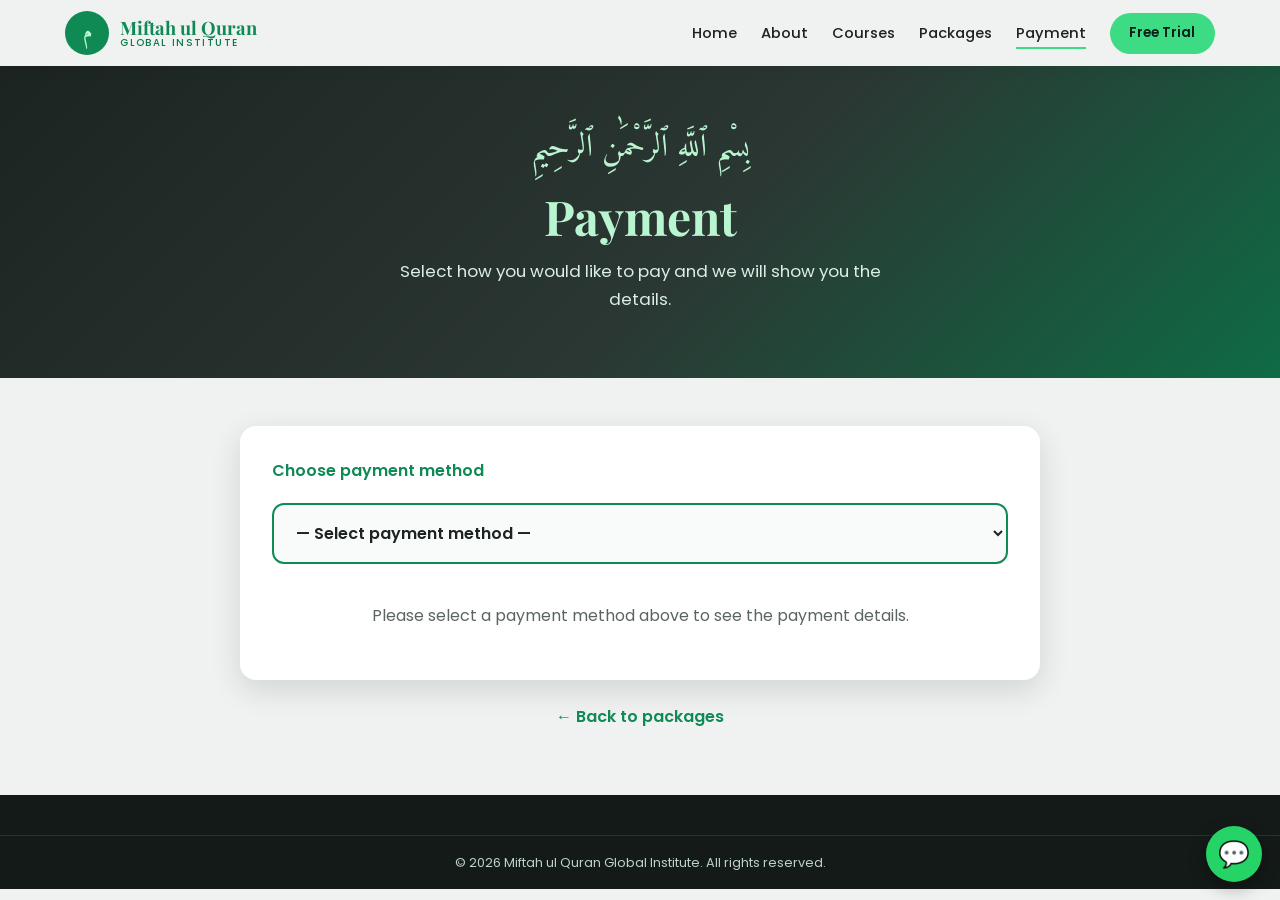
==== payment.html @ c9ca22b3 "Move payment to its own page with method dropdown (bank / Payoneer) Co-Authored-By: Claude Sonnet 5." ====
<!DOCTYPE html>
<html lang="en">
<head>
<meta charset="UTF-8">
<meta name="viewport" content="width=device-width, initial-scale=1">
<title>Payment — Miftah ul Quran Global Institute</title>
<meta name="description" content="Choose your payment method and get the payment details for Miftah ul Quran Global Institute.">
<link rel="preconnect" href="https://fonts.googleapis.com">
<link rel="preconnect" href="https://fonts.gstatic.com" crossorigin>
<link href="https://fonts.googleapis.com/css2?family=Amiri:wght@400;700&family=Poppins:wght@300;400;500;600;700&family=Playfair+Display:wght@600;700&display=swap" rel="stylesheet">
<link rel="stylesheet" href="style.css">
</head>
<body>

<header class="header" id="top">
  <div class="container nav">
    <a href="index.html" class="logo"><span class="logo-mark">م</span><span>Miftah ul Quran <small>Global Institute</small></span></a>
    <button class="burger" id="burger" aria-label="Menu" aria-expanded="false"><span></span><span></span><span></span></button>
    <nav id="menu">
      <a href="index.html#home">Home</a>
      <a href="index.html#about">About</a>
      <a href="index.html#courses">Courses</a>
      <a href="index.html#packages">Packages</a>
      <a href="payment.html" class="active">Payment</a>
      <a href="index.html#contact" class="btn btn-gold btn-sm">Free Trial</a>
    </nav>
  </div>
</header>

<section class="pay-hero">
  <div class="container">
    <p class="arabic">بِسْمِ ٱللَّهِ ٱلرَّحْمَٰنِ ٱلرَّحِيمِ</p>
    <h1>Payment</h1>
    <p class="lead">Select how you would like to pay and we will show you the details.</p>
  </div>
</section>

<section class="section pay-page">
  <div class="container narrow">

    <div class="pay-box">
      <label for="method">Choose payment method</label>
      <select id="method">
        <option value="">— Select payment method —</option>
        <option value="bank">🏦 Bank Account Transfer</option>
        <option value="payoneer">💳 Payoneer</option>
      </select>
      <p class="pay-hint" id="hint">Please select a payment method above to see the payment details.</p>

      <div class="pay-card detail" id="d-bank" hidden>
        <div class="pay-head"><span class="pay-ico">🏦</span><h3>Bank Account Transfer</h3></div>
        <p class="pay-sub">Send the amount to the account below, then send us the receipt on WhatsApp.</p>
        <dl>
          <div><dt>Bank Name</dt><dd><span>[Your Bank Name]</span></dd></div>
          <div><dt>Account Title</dt><dd><span>[Account Holder Name]</span><button class="copy-btn" type="button">Copy</button></dd></div>
          <div><dt>Account Number</dt><dd><span>[Your Account Number]</span><button class="copy-btn" type="button">Copy</button></dd></div>
          <div><dt>IBAN</dt><dd><span>[Your IBAN]</span><button class="copy-btn" type="button">Copy</button></dd></div>
          <div><dt>SWIFT / BIC</dt><dd><span>[Your SWIFT Code]</span><button class="copy-btn" type="button">Copy</button></dd></div>
          <div><dt>Branch</dt><dd><span>[Branch Name &amp; City]</span></dd></div>
        </dl>
      </div>

      <div class="pay-card detail" id="d-payoneer" hidden>
        <div class="pay-head"><span class="pay-ico">💳</span><h3>Payoneer</h3></div>
        <p class="pay-sub">Send the amount to the Payoneer account below, then send us the receipt on WhatsApp.</p>
        <dl>
          <div><dt>Account Name</dt><dd><span>[Your Name / Institute Name]</span><button class="copy-btn" type="button">Copy</button></dd></div>
          <div><dt>Payoneer Email</dt><dd><span>[your-payoneer-email@example.com]</span><button class="copy-btn" type="button">Copy</button></dd></div>
          <div><dt>Payoneer ID</dt><dd><span>[Your Payoneer ID]</span><button class="copy-btn" type="button">Copy</button></dd></div>
        </dl>
      </div>

      <a id="receipt" class="btn btn-gold receipt" href="#" target="_blank" rel="noopener" hidden>📤 Send Payment Receipt on WhatsApp</a>
    </div>

    <p class="back"><a href="index.html#packages">← Back to packages</a></p>
  </div>
</section>

<footer class="footer">
  <p class="copyright">© <span id="yr"></span> Miftah ul Quran Global Institute. All rights reserved.</p>
</footer>

<a class="wa" href="https://wa.me/923194499481" target="_blank" rel="noopener" aria-label="WhatsApp">💬</a>

<script src="pay.js"></script>
</body>
</html>
---- style.css ----
:root{--green:#0f8a55;--green-d:#1b2421;--green-m:#22b573;--mint:#e4efe9;--gold:#3ddc84;--gold-l:#b8f5d0;--cream:#eff2f1;--ink:#1c2321;--muted:#5a6561;--r:16px;--shadow:0 10px 30px rgba(27,36,33,.14)}
*{box-sizing:border-box;margin:0;padding:0}
html{scroll-behavior:smooth;scroll-padding-top:80px;overflow-x:hidden}
body{font-family:Poppins,sans-serif;color:var(--ink);background:var(--cream);line-height:1.65;overflow-x:hidden}
img,svg{max-width:100%}
a{color:inherit;text-decoration:none}
ul{list-style:none}
.container{width:min(1150px,92%);margin:auto}
.narrow{width:min(800px,92%)}
h1,h2,h3{font-family:'Playfair Display',serif;line-height:1.2}

.progress{position:fixed;top:0;left:0;height:4px;width:0;background:linear-gradient(90deg,var(--gold),var(--gold-l));z-index:100}

.topbar{background:var(--green-d);color:#d9eee2;font-size:.8rem;padding:.45rem 0}
.topbar .container{display:flex;gap:1.5rem;flex-wrap:wrap;justify-content:center}

.header{position:sticky;top:0;z-index:50;background:rgba(239,242,241,.96);backdrop-filter:blur(8px);box-shadow:0 2px 14px rgba(0,0,0,.07)}
.nav{display:flex;align-items:center;justify-content:space-between;padding:.7rem 0}
.logo{display:flex;align-items:center;gap:.7rem;font-family:'Playfair Display',serif;font-weight:700;color:var(--green);font-size:1.15rem;line-height:1.1}
.logo small{display:block;font-family:Poppins;font-size:.62rem;font-weight:500;color:var(--gold);letter-spacing:.14em;text-transform:uppercase}
.logo-mark{display:grid;place-items:center;width:44px;height:44px;border-radius:50%;background:var(--green);color:var(--gold-l);font-family:Amiri,serif;font-size:1.3rem;animation:glow 3s ease-in-out infinite}
nav{display:flex;align-items:center;gap:1.5rem;font-weight:500;font-size:.92rem}
nav a:not(.btn){position:relative}
nav a:not(.btn)::after{content:"";position:absolute;left:0;bottom:-4px;height:2px;width:0;background:var(--gold);transition:width .3s}
nav a:not(.btn):hover::after,nav a.active::after{width:100%}
.burger{display:none;background:none;border:0;cursor:pointer;padding:6px}
.burger span{display:block;width:26px;height:3px;background:var(--green);margin:5px 0;border-radius:2px}

.btn{display:inline-block;padding:.85rem 1.7rem;border-radius:50px;font-weight:600;border:2px solid transparent;cursor:pointer;font-family:inherit;font-size:.95rem;transition:.25s}
.btn-sm{padding:.45rem 1.1rem;font-size:.85rem}
.btn-gold{background:var(--gold);color:#0a2016}
.btn-gold:hover{background:var(--gold-l);transform:translateY(-3px);box-shadow:0 8px 18px rgba(61,220,132,.4)}
.btn-green{background:var(--green);color:#fff}
.btn-green:hover{background:var(--green-d);transform:translateY(-3px)}
.btn-outline{border-color:#fff;color:#fff}
.btn-outline:hover{background:#fff;color:var(--green)}
.btn-outline-g{border-color:var(--green);color:var(--green)}
.btn-outline-g:hover{background:var(--green);color:#fff}
.pulse{animation:ring 2.2s infinite}

.hero{position:relative;overflow:hidden;color:#fff;padding:5rem 0 7rem;background:
  repeating-linear-gradient(45deg,rgba(255,255,255,.035) 0 2px,transparent 2px 26px),
  linear-gradient(120deg,#1b2421,#2c3733,#0f6b45,#1b2421);background-size:auto,300% 300%;animation:bg 14s ease infinite}
.stars{position:absolute;inset:0;pointer-events:none}
.stars i{position:absolute;width:var(--s);height:var(--s);background:var(--gold-l);border-radius:50%;opacity:0;animation:twinkle var(--d) ease-in-out infinite;animation-delay:var(--w)}
.hero-grid{position:relative;display:grid;grid-template-columns:1.1fr .9fr;gap:2rem;align-items:center}
.arabic{font-family:Amiri,serif;font-size:2rem;color:var(--gold-l);margin-bottom:.8rem}
.hero h1{font-size:clamp(2.3rem,5vw,3.9rem)}
.shine{background:linear-gradient(100deg,var(--gold) 20%,#eafff2 45%,var(--gold) 70%);background-size:250% 100%;-webkit-background-clip:text;background-clip:text;color:transparent;animation:shine 4s linear infinite}
.lead{margin:1.2rem 0 1.8rem;font-size:1.05rem;max-width:520px;color:#dcefe4}
.hero-btns{display:flex;gap:1rem;flex-wrap:wrap}
.hero-stats{display:flex;gap:2.4rem;margin-top:2.5rem;flex-wrap:wrap}
.hero-stats li{font-size:1.8rem;color:var(--gold-l);font-family:'Playfair Display',serif;font-weight:700}
.hero-stats span{display:block;font-size:.85rem;color:#cfe3d6;font-family:Poppins;font-weight:400}

.hero-art{position:relative;display:grid;place-items:center;min-height:380px}
.rings i{position:absolute;left:50%;top:50%;border:2px solid rgba(184,245,208,.35);border-radius:50%;transform:translate(-50%,-50%);animation:expand 5s ease-out infinite}
.rings i:nth-child(1){width:260px;height:260px}
.rings i:nth-child(2){width:260px;height:260px;animation-delay:1.7s}
.rings i:nth-child(3){width:260px;height:260px;animation-delay:3.4s}
.star8{position:absolute;width:330px;height:330px;left:50%;top:50%;margin:-165px 0 0 -165px;animation:spin 30s linear infinite;opacity:.55}
.star8::before,.star8::after{content:"";position:absolute;inset:0;border:3px solid var(--gold);border-radius:12px}
.star8::after{transform:rotate(45deg)}
.book-card{position:relative;width:240px;height:300px;border-radius:22px;background:linear-gradient(145deg,#2b3733,#141a18);border:4px solid var(--gold);box-shadow:0 25px 50px rgba(0,0,0,.35);display:flex;flex-direction:column;align-items:center;justify-content:center;gap:.7rem;text-align:center;animation:float 5s ease-in-out infinite}
.book-card::before{content:"";position:absolute;inset:10px;border:1px solid var(--gold-l);border-radius:14px;opacity:.6}
.book-ar{font-family:Amiri,serif;font-size:2.2rem;color:var(--gold-l)}
.book-en{font-size:.85rem;letter-spacing:.15em;text-transform:uppercase;color:#d7ecdf}
.book-ico{font-size:3.6rem}
.wave{position:absolute;bottom:-1px;left:0;width:100%;height:60px}

.marquee{overflow:hidden;background:var(--gold);color:var(--green-d);padding:.7rem 0;font-family:Amiri,serif;font-size:1.5rem;white-space:nowrap}
.track{display:inline-flex;gap:3rem;animation:scroll 28s linear infinite}
.marquee:hover .track{animation-play-state:paused}

.features{padding:3rem 0 1rem}
.grid4{display:grid;grid-template-columns:repeat(4,1fr);gap:1.4rem}
.feat{background:#fff;border-radius:var(--r);padding:1.8rem 1.4rem;text-align:center;box-shadow:var(--shadow);border-bottom:4px solid var(--gold)}
.feat span{display:inline-block;font-size:2.4rem;transition:transform .4s}
.feat:hover span{transform:scale(1.25) rotate(-8deg)}
.feat h3{font-size:1.1rem;margin:.6rem 0 .3rem;color:var(--green)}
.feat p{font-size:.88rem;color:var(--muted)}

.section{padding:5rem 0}
.title{text-align:center;margin-bottom:3rem}
.title small{color:var(--gold);font-weight:600;letter-spacing:.2em;text-transform:uppercase;font-size:.8rem}
.title h2{font-size:clamp(1.8rem,4vw,2.7rem);color:var(--green);margin-top:.3rem}
.title.left{text-align:left}
.title.light h2{color:#fff}
.divider{width:110px;height:2px;background:var(--gold);margin:1rem auto 0;position:relative}
.title.left .divider{margin-left:0}
.divider i{position:absolute;left:50%;top:50%;width:12px;height:12px;background:var(--gold);transform:translate(-50%,-50%) rotate(45deg);border:3px solid var(--cream);animation:spinY 4s linear infinite}
.title.left .divider i{left:55px}
.title.light .divider i{border-color:var(--green)}

.grid3{display:grid;grid-template-columns:repeat(3,1fr);gap:1.6rem}
.card{background:#fff;padding:2rem 1.6rem;border-radius:var(--r);box-shadow:var(--shadow);border-top:4px solid transparent;position:relative;overflow:hidden}
.card:hover{border-top-color:var(--gold)}
.ico{width:64px;height:64px;border-radius:16px;background:linear-gradient(135deg,var(--green),var(--green-m));display:grid;place-items:center;font-size:1.9rem;margin-bottom:1rem;transition:transform .4s}
.card:hover .ico{transform:rotate(-10deg) scale(1.1)}
.card h3{color:var(--green);margin-bottom:.5rem;font-size:1.25rem}
.card p{color:var(--muted);font-size:.92rem}

.about{background:#fff}
.about-grid{display:grid;grid-template-columns:1fr 1.1fr;gap:3.5rem;align-items:center}
.about-img{position:relative}
.pattern{aspect-ratio:1;border-radius:var(--r);background:repeating-linear-gradient(45deg,rgba(255,255,255,.07) 0 2px,transparent 2px 20px),linear-gradient(135deg,var(--green),var(--green-d));display:grid;place-items:center;font-size:9rem;color:var(--gold-l);box-shadow:var(--shadow)}
.pattern span{animation:float 5s ease-in-out infinite}
.badge{position:absolute;right:-14px;bottom:-14px;background:var(--gold);color:#0a2016;padding:1.1rem 1.4rem;border-radius:var(--r);text-align:center;font-size:.85rem;font-weight:600;line-height:1.3;box-shadow:var(--shadow);animation:float 4s ease-in-out infinite}
.badge b{display:block;font-size:2rem;font-family:'Playfair Display',serif}
.about p{margin-bottom:1rem;color:var(--muted)}
.ticks{margin:1.2rem 0 1.8rem}
.ticks li{padding-left:2rem;position:relative;margin-bottom:.5rem;font-weight:500}
.ticks li::before{content:"✓";position:absolute;left:0;width:1.35rem;height:1.35rem;border-radius:50%;background:var(--green);color:#fff;font-size:.75rem;display:grid;place-items:center;top:.2rem}

.courses{background:var(--cream)}

.packages{color:#fff;background:
  radial-gradient(circle at 15% 20%,rgba(184,245,208,.14),transparent 40%),
  repeating-linear-gradient(45deg,rgba(255,255,255,.04) 0 2px,transparent 2px 26px),
  linear-gradient(135deg,#1b2421,#2b3733 55%,#0f6b45)}
.plans{align-items:stretch}
.plan{background:#fff;color:var(--ink);border-radius:var(--r);padding:2.2rem 1.5rem 1.8rem;text-align:center;box-shadow:0 14px 34px rgba(0,0,0,.25);position:relative;border:2px solid transparent;display:flex;flex-direction:column}
.plan.featured{border-color:var(--gold);background:linear-gradient(180deg,#effcf4,#fff)}
.plan.featured::before{content:"";position:absolute;inset:-2px;border-radius:var(--r);padding:2px;background:conic-gradient(from var(--a,0deg),var(--gold),transparent 30%,var(--gold-l),transparent 60%,var(--gold));-webkit-mask:linear-gradient(#000 0 0) content-box,linear-gradient(#000 0 0);-webkit-mask-composite:xor;mask-composite:exclude;animation:border 5s linear infinite;pointer-events:none}
@property --a{syntax:"<angle>";initial-value:0deg;inherits:false}
.plan-ico{width:62px;height:62px;margin:0 auto .7rem;border-radius:50%;background:var(--mint);display:grid;place-items:center;font-size:1.9rem}
.plan h3{font-size:1.25rem;color:var(--green);margin-bottom:1rem;min-height:2.5em;display:flex;align-items:center;justify-content:center}
.tag{position:absolute;top:-14px;left:50%;transform:translateX(-50%);background:var(--gold);color:#0a2016;padding:.2rem 1rem;border-radius:50px;font-size:.75rem;font-weight:700;white-space:nowrap;animation:glow 2.5s ease-in-out infinite}
.topics{margin:-.3rem 0 .8rem;font-size:.82rem;color:var(--muted)}
.topics li{display:inline-block;background:var(--mint);border-radius:50px;padding:.05rem .7rem;margin:.15rem}
.rate{display:flex;justify-content:space-between;align-items:center;padding:.7rem .3rem;border-bottom:1px dashed #d3dbd7;font-size:.92rem}
.rate b{font-size:1.7rem;font-family:'Playfair Display',serif;color:var(--gold)}
.plan .btn{margin-top:auto;align-self:center}
.rate+.btn{margin-top:1.4rem}
.note{text-align:center;margin-top:2rem;color:var(--muted);font-size:.9rem}
.packages .note{color:#d3e8dc}

.reviews{background:#fff}
.review{background:var(--cream);padding:2rem;border-radius:var(--r);font-style:italic;color:var(--muted);border-left:5px solid var(--gold);box-shadow:var(--shadow);transition:transform .3s}
.review:hover{transform:translateY(-6px)}
.review cite{display:block;margin-top:1rem;font-style:normal;font-weight:600;color:var(--green);font-size:.88rem}

.faq details{background:#fff;border-radius:12px;margin-bottom:.9rem;box-shadow:var(--shadow);overflow:hidden}
.faq summary{padding:1.1rem 1.4rem;cursor:pointer;font-weight:600;color:var(--green);list-style:none;display:flex;justify-content:space-between;gap:1rem}
.faq summary::-webkit-details-marker{display:none}
.faq summary::after{content:"+";font-size:1.4rem;color:var(--gold);line-height:1;transition:transform .3s}
.faq details[open] summary::after{transform:rotate(135deg)}
.faq details p{padding:0 1.4rem 1.2rem;color:var(--muted);font-size:.93rem;animation:drop .35s}

.contact{background:linear-gradient(135deg,#1b2421,#2b3733 55%,#0f6b45);color:#e2efe7}
.contact-grid{display:grid;grid-template-columns:1fr 1fr;gap:3rem;align-items:center}
.info{margin-top:1.5rem}
.info li{margin-bottom:.6rem}
.form{background:#fff;padding:2rem;border-radius:var(--r);display:grid;gap:1rem;box-shadow:0 20px 40px rgba(0,0,0,.25)}
.form input,.form select,.form textarea{width:100%;padding:.85rem 1rem;border:1.5px solid #d5ddd9;border-radius:10px;font:inherit;background:#f9fbfa;color:var(--ink)}
.form input:focus,.form select:focus,.form textarea:focus{outline:0;border-color:var(--gold);box-shadow:0 0 0 4px rgba(61,220,132,.18)}

.footer{background:#141a18;color:#bcd2c6;padding-top:2.5rem}
.foot{display:flex;justify-content:space-between;gap:1.5rem;flex-wrap:wrap;padding-bottom:1.5rem}
.foot b{color:var(--gold-l);font-family:'Playfair Display',serif;font-size:1.2rem}
.links{display:flex;gap:1.4rem;flex-wrap:wrap;align-items:center}
.links a:hover{color:var(--gold-l)}
.copyright{text-align:center;font-size:.8rem;padding:1rem;border-top:1px solid rgba(255,255,255,.1)}
.wa{position:fixed;right:18px;bottom:18px;width:56px;height:56px;border-radius:50%;background:#25d366;display:grid;place-items:center;font-size:1.6rem;box-shadow:0 6px 18px rgba(0,0,0,.3);z-index:60;animation:ringwa 2.4s infinite}

.reveal{opacity:0;transform:translateY(34px);transition:opacity .7s,transform .7s}
.reveal.in{opacity:1;transform:none}
.grid4>.reveal:nth-child(2),.grid3>.reveal:nth-child(2){transition-delay:.12s}
.grid4>.reveal:nth-child(3),.grid3>.reveal:nth-child(3){transition-delay:.24s}
.grid4>.reveal:nth-child(4){transition-delay:.36s}
.tilt{transition:opacity .7s,transform .25s,box-shadow .3s}
.tilt.in:hover{box-shadow:0 22px 44px rgba(0,0,0,.28)}
.fade-up{opacity:0;animation:up .9s forwards}
.d1{animation-delay:.1s}.d2{animation-delay:.3s}.d3{animation-delay:.5s}.d4{animation-delay:.7s}.d5{animation-delay:.9s}

@keyframes up{from{opacity:0;transform:translateY(30px)}to{opacity:1;transform:none}}
@keyframes float{50%{transform:translateY(-14px)}}
@keyframes spin{to{transform:rotate(360deg)}}
@keyframes spinY{to{transform:translate(-50%,-50%) rotate(405deg)}}
@keyframes expand{0%{transform:translate(-50%,-50%) scale(.7);opacity:.9}100%{transform:translate(-50%,-50%) scale(1.9);opacity:0}}
@keyframes shine{to{background-position:-250% 0}}
@keyframes bg{50%{background-position:0 0,100% 100%}}
@keyframes twinkle{50%{opacity:1;transform:scale(1.6)}}
@keyframes scroll{to{transform:translateX(-50%)}}
@keyframes glow{50%{box-shadow:0 0 0 8px rgba(61,220,132,.25)}}
@keyframes ring{0%{box-shadow:0 0 0 0 rgba(61,220,132,.6)}70%{box-shadow:0 0 0 16px rgba(61,220,132,0)}100%{box-shadow:0 0 0 0 rgba(61,220,132,0)}}
@keyframes ringwa{0%{box-shadow:0 0 0 0 rgba(37,211,102,.6)}70%{box-shadow:0 0 0 16px rgba(37,211,102,0)}100%{box-shadow:0 0 0 0 rgba(37,211,102,0)}}
@keyframes border{to{--a:360deg}}
@keyframes drop{from{opacity:0;transform:translateY(-8px)}}
@media(prefers-reduced-motion:reduce){*{animation:none!important;transition:none!important}.reveal,.fade-up{opacity:1;transform:none}}

@media(max-width:1000px){.grid4{grid-template-columns:repeat(2,1fr)}}
@media(max-width:900px){
  .grid3{grid-template-columns:1fr 1fr}
  .hero-grid,.about-grid,.contact-grid{grid-template-columns:1fr}
  .hero{text-align:center;padding-top:3rem}
  .lead{margin-inline:auto}
  .hero-btns,.hero-stats{justify-content:center}
  .hero-art{min-height:340px}
}
@media(max-width:700px){
  .burger{display:block}
  nav{position:absolute;top:100%;left:0;right:0;background:var(--cream);flex-direction:column;padding:1.2rem 0 1.5rem;gap:1rem;box-shadow:0 12px 20px rgba(0,0,0,.1);display:none}
  nav.open{display:flex}
  .hide-sm{display:none}
}
@media(max-width:560px){
  .grid4,.grid3{grid-template-columns:1fr}
  .arabic{font-size:1.5rem}
  .badge{right:8px}
  .star8{width:260px;height:260px;margin:-130px 0 0 -130px}
}

/* readable accent text on light backgrounds */
.title small,.rate b{color:#0c7a4b}
.packages .title small,.contact .title small{color:var(--gold)}
.logo small{color:#0c7a4b}

/* packages */
.grid2{display:grid;grid-template-columns:repeat(2,1fr);gap:1.6rem;max-width:860px;margin:0 auto}
.title.sub{margin:4.5rem 0 3rem}
.freq{margin-bottom:.8rem}
.freq b{display:block;font-size:1.05rem;color:var(--ink)}
.freq span{display:block;font-size:.82rem;color:var(--muted)}
.prices{display:flex;justify-content:center;gap:.8rem;margin:.4rem 0 0}
.prices div{background:var(--mint);border-radius:12px;padding:.3rem 1rem;display:flex;align-items:baseline;gap:.15rem}
.prices small{font-size:1rem;font-weight:700;color:#0c7a4b}
.prices b{font-family:'Playfair Display',serif;font-size:2rem;color:#0c7a4b;line-height:1.2}
.plan.featured .prices div{background:#d6f7e4}
.per{font-size:.8rem;color:var(--muted);margin:.3rem 0 .8rem}
.incl{text-align:left;margin:0 0 1.4rem;border-top:1px dashed #d3dbd7;padding-top:.9rem}
.incl li{position:relative;padding:.25rem 0 .25rem 1.7rem;font-size:.9rem}
.incl li::before{content:"✓";position:absolute;left:0;top:.35rem;width:1.15rem;height:1.15rem;border-radius:50%;background:var(--green);color:#fff;font-size:.7rem;display:grid;place-items:center}
.plan h3{min-height:0}
.fee-note{margin-top:3rem;text-align:center;font-size:clamp(1.15rem,2.6vw,1.6rem);font-weight:800;color:#0a2016;background:var(--gold);border-radius:50px;padding:.9rem 1.6rem;max-width:760px;margin-inline:auto;box-shadow:0 10px 26px rgba(0,0,0,.25);animation:ring 2.6s infinite}
.fee-note strong{font-weight:800}
@media(max-width:700px){.grid2{grid-template-columns:1fr}}

/* payment */
.payment{background:#fff}
.pay-grid{max-width:980px}
.pay-card{background:var(--cream);border-radius:var(--r);padding:1.8rem;box-shadow:var(--shadow);border-top:4px solid var(--gold)}
.pay-head{display:flex;align-items:center;gap:.8rem}
.pay-head h3{color:var(--green);font-size:1.4rem}
.pay-ico{width:50px;height:50px;border-radius:14px;background:linear-gradient(135deg,var(--green),var(--green-m));display:grid;place-items:center;font-size:1.5rem}
.pay-sub{color:var(--muted);font-size:.9rem;margin:.6rem 0 1rem}
.pay-card dl>div{display:flex;flex-direction:column;gap:.15rem;padding:.65rem 0;border-top:1px dashed #cdd6d2}
.pay-card dt{font-size:.75rem;text-transform:uppercase;letter-spacing:.1em;color:#0c7a4b;font-weight:600}
.pay-card dd{display:flex;align-items:center;justify-content:space-between;gap:.8rem;font-weight:600;word-break:break-all}
.copy-btn{flex:none;border:1.5px solid var(--green);background:none;color:var(--green);border-radius:50px;padding:.2rem .9rem;font:600 .78rem Poppins;cursor:pointer;transition:.2s}
.copy-btn:hover,.copy-btn.done{background:var(--green);color:#fff}
.pay-note{text-align:center;margin-top:2rem;font-weight:500;color:var(--muted)}
.pay-note a{color:#0c7a4b;font-weight:700;text-decoration:underline}

/* payment page */
.pay-hero{background:linear-gradient(135deg,#1b2421,#2b3733 55%,#0f6b45);color:#fff;text-align:center;padding:3.5rem 0 4rem}
.pay-hero h1{font-size:clamp(2rem,5vw,3rem);color:var(--gold-l)}
.pay-hero .lead{margin:.8rem auto 0}
.pay-page{padding:3rem 0 4rem}
.pay-box{background:#fff;border-radius:var(--r);box-shadow:var(--shadow);padding:2rem;display:grid;gap:1.2rem}
.pay-box label{font-weight:600;color:var(--green)}
.pay-box select{width:100%;padding:1rem 1.1rem;border:2px solid var(--green);border-radius:12px;font:600 1rem Poppins;background:#f9fbfa;color:var(--ink);cursor:pointer}
.pay-box select:focus{outline:0;box-shadow:0 0 0 4px rgba(61,220,132,.25)}
.pay-hint{color:var(--muted);text-align:center;padding:1.2rem 0}
.detail{animation:up .5s}
.detail[hidden],.receipt[hidden],.pay-hint[hidden]{display:none}
.receipt{text-align:center}
.back{text-align:center;margin-top:1.5rem}
.back a{color:var(--green);font-weight:600}
.pay-cta{text-align:center;margin-top:1.2rem}
.pay-card{background:var(--cream);border-radius:var(--r);padding:1.8rem;box-shadow:var(--shadow);border-top:4px solid var(--gold)}
.pay-head{display:flex;align-items:center;gap:.8rem}
.pay-head h3{color:var(--green);font-size:1.4rem}
.pay-ico{width:50px;height:50px;border-radius:14px;background:linear-gradient(135deg,var(--green),var(--green-m));display:grid;place-items:center;font-size:1.5rem}
.pay-sub{color:var(--muted);font-size:.9rem;margin:.6rem 0 1rem}
.pay-card dl>div{display:flex;flex-direction:column;gap:.15rem;padding:.65rem 0;border-top:1px dashed #cdd6d2}
.pay-card dt{font-size:.75rem;text-transform:uppercase;letter-spacing:.1em;color:#0c7a4b;font-weight:600}
.pay-card dd{display:flex;align-items:center;justify-content:space-between;gap:.8rem;font-weight:600;word-break:break-all}
.copy-btn{flex:none;border:1.5px solid var(--green);background:none;color:var(--green);border-radius:50px;padding:.2rem .9rem;font:600 .78rem Poppins;cursor:pointer;transition:.2s}
.copy-btn:hover,.copy-btn.done{background:var(--green);color:#fff}
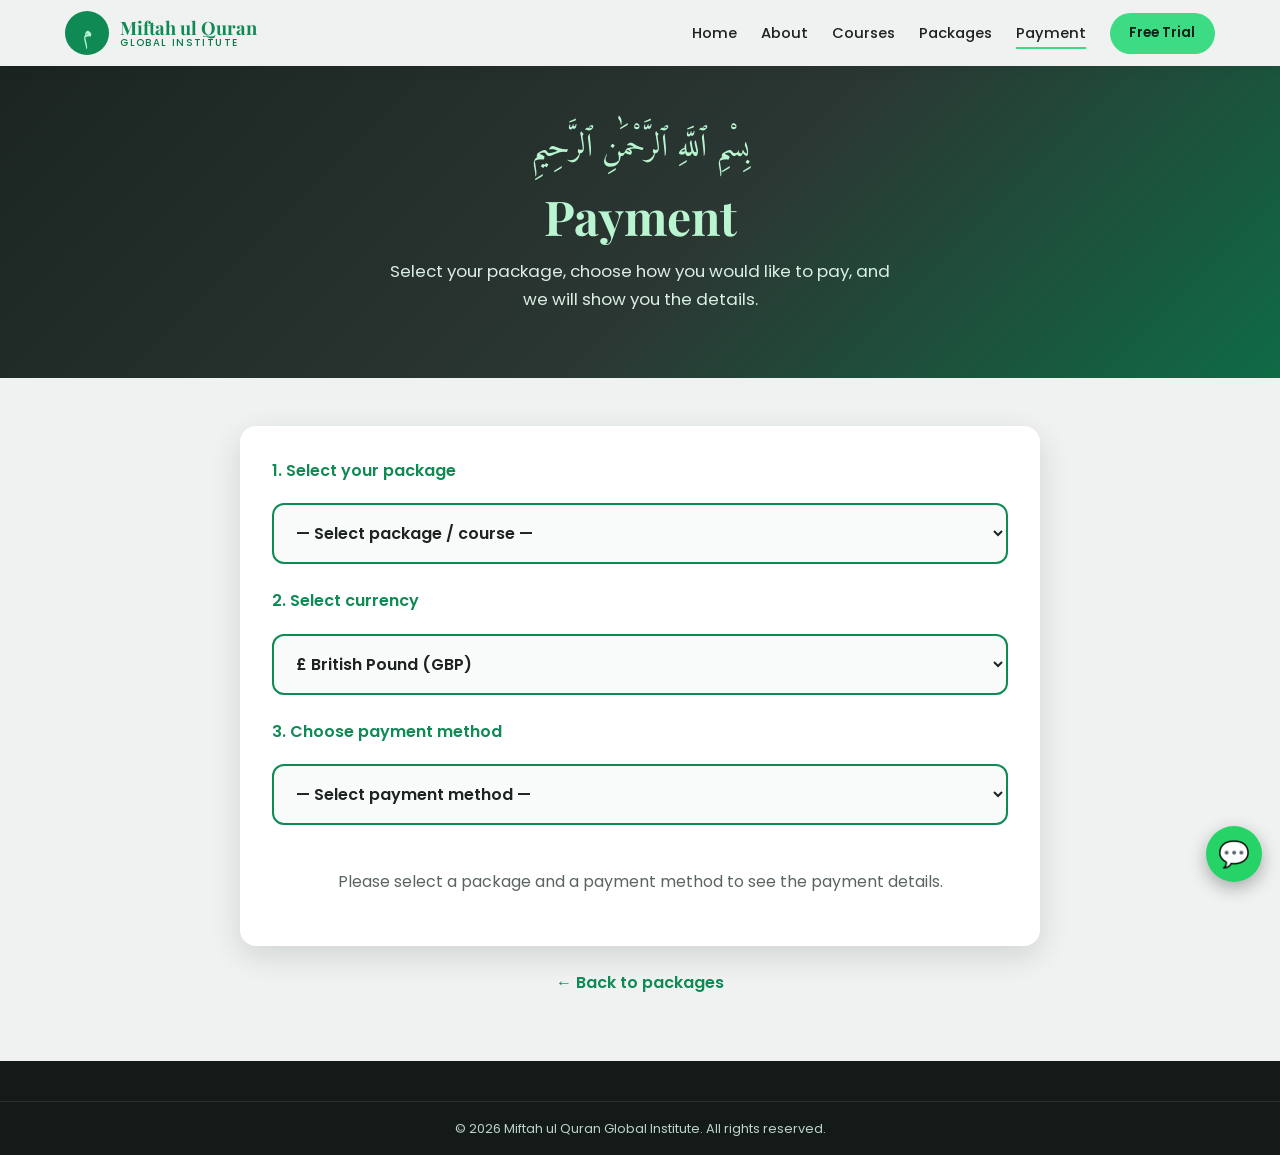
==== commit e2100dce: "Payment page: pick package, currency and method; show amount; Pay now links on every package Co-Auth" ====
--- a/payment.html
+++ b/payment.html
@@ -31,7 +31,7 @@
   <div class="container">
     <p class="arabic">بِسْمِ ٱللَّهِ ٱلرَّحْمَٰنِ ٱلرَّحِيمِ</p>
     <h1>Payment</h1>
-    <p class="lead">Select how you would like to pay and we will show you the details.</p>
+    <p class="lead">Select your package, choose how you would like to pay, and we will show you the details.</p>
   </div>
 </section>
 
@@ -39,17 +39,43 @@
   <div class="container narrow">
 
     <div class="pay-box">
-      <label for="method">Choose payment method</label>
+      <label for="package">1. Select your package</label>
+      <select id="package">
+        <option value="">— Select package / course —</option>
+        <optgroup label="Packages">
+          <option value="p1">Package 1 — 2 classes / week</option>
+          <option value="p2">Package 2 — 3 classes / week</option>
+          <option value="p3">Package 3 — 5 classes / week (Most Popular)</option>
+          <option value="wk">Weekend Package — 10 classes / month</option>
+        </optgroup>
+        <optgroup label="Separate Courses">
+          <option value="all">All Quranic Teachings</option>
+          <option value="hifz">Hifz ul Quran Course</option>
+        </optgroup>
+      </select>
+
+      <label for="currency">2. Select currency</label>
+      <select id="currency">
+        <option value="gbp">£ British Pound (GBP)</option>
+        <option value="usd">$ US Dollar (USD)</option>
+      </select>
+
+      <div class="summary" id="summary" hidden>
+        <div><small>You are paying for</small><b id="s-name"></b><span id="s-info"></span></div>
+        <div class="amount"><b id="s-amount"></b><span>per month</span></div>
+      </div>
+
+      <label for="method">3. Choose payment method</label>
       <select id="method">
         <option value="">— Select payment method —</option>
         <option value="bank">🏦 Bank Account Transfer</option>
         <option value="payoneer">💳 Payoneer</option>
       </select>
-      <p class="pay-hint" id="hint">Please select a payment method above to see the payment details.</p>
+      <p class="pay-hint" id="hint">Please select a package and a payment method to see the payment details.</p>
 
       <div class="pay-card detail" id="d-bank" hidden>
         <div class="pay-head"><span class="pay-ico">🏦</span><h3>Bank Account Transfer</h3></div>
-        <p class="pay-sub">Send the amount to the account below, then send us the receipt on WhatsApp.</p>
+        <p class="pay-sub">Send <b class="amt">the package amount</b> to the account below, then send us the receipt on WhatsApp.</p>
         <dl>
           <div><dt>Bank Name</dt><dd><span>[Your Bank Name]</span></dd></div>
           <div><dt>Account Title</dt><dd><span>[Account Holder Name]</span><button class="copy-btn" type="button">Copy</button></dd></div>
@@ -62,7 +88,7 @@
 
       <div class="pay-card detail" id="d-payoneer" hidden>
         <div class="pay-head"><span class="pay-ico">💳</span><h3>Payoneer</h3></div>
-        <p class="pay-sub">Send the amount to the Payoneer account below, then send us the receipt on WhatsApp.</p>
+        <p class="pay-sub">Send <b class="amt">the package amount</b> to the Payoneer account below, then send us the receipt on WhatsApp.</p>
         <dl>
           <div><dt>Account Name</dt><dd><span>[Your Name / Institute Name]</span><button class="copy-btn" type="button">Copy</button></dd></div>
           <div><dt>Payoneer Email</dt><dd><span>[your-payoneer-email@example.com]</span><button class="copy-btn" type="button">Copy</button></dd></div>
--- a/style.css
+++ b/style.css
@@ -278,3 +278,17 @@
 .pay-card dd{display:flex;align-items:center;justify-content:space-between;gap:.8rem;font-weight:600;word-break:break-all}
 .copy-btn{flex:none;border:1.5px solid var(--green);background:none;color:var(--green);border-radius:50px;padding:.2rem .9rem;font:600 .78rem Poppins;cursor:pointer;transition:.2s}
 .copy-btn:hover,.copy-btn.done{background:var(--green);color:#fff}
+
+/* pay now links + summary */
+.paylink{display:block;margin-top:.9rem;font-weight:600;font-size:.9rem;color:#0c7a4b;text-align:center}
+.paylink:hover{text-decoration:underline}
+.pay-box select{margin-bottom:.3rem}
+.summary{display:flex;justify-content:space-between;align-items:center;gap:1rem;flex-wrap:wrap;background:linear-gradient(135deg,#1b2421,#0f6b45);color:#fff;border-radius:var(--r);padding:1.2rem 1.4rem}
+.summary[hidden]{display:none}
+.summary small{display:block;font-size:.75rem;text-transform:uppercase;letter-spacing:.1em;color:var(--gold-l)}
+.summary b#s-name{display:block;font-family:'Playfair Display',serif;font-size:1.3rem}
+.summary #s-info{font-size:.82rem;color:#cfe3d6}
+.summary .amount{text-align:right}
+.summary .amount b{display:block;font-family:'Playfair Display',serif;font-size:2.2rem;color:var(--gold)}
+.summary .amount span{font-size:.8rem;color:#cfe3d6}
+.pay-sub b{color:#0c7a4b}
